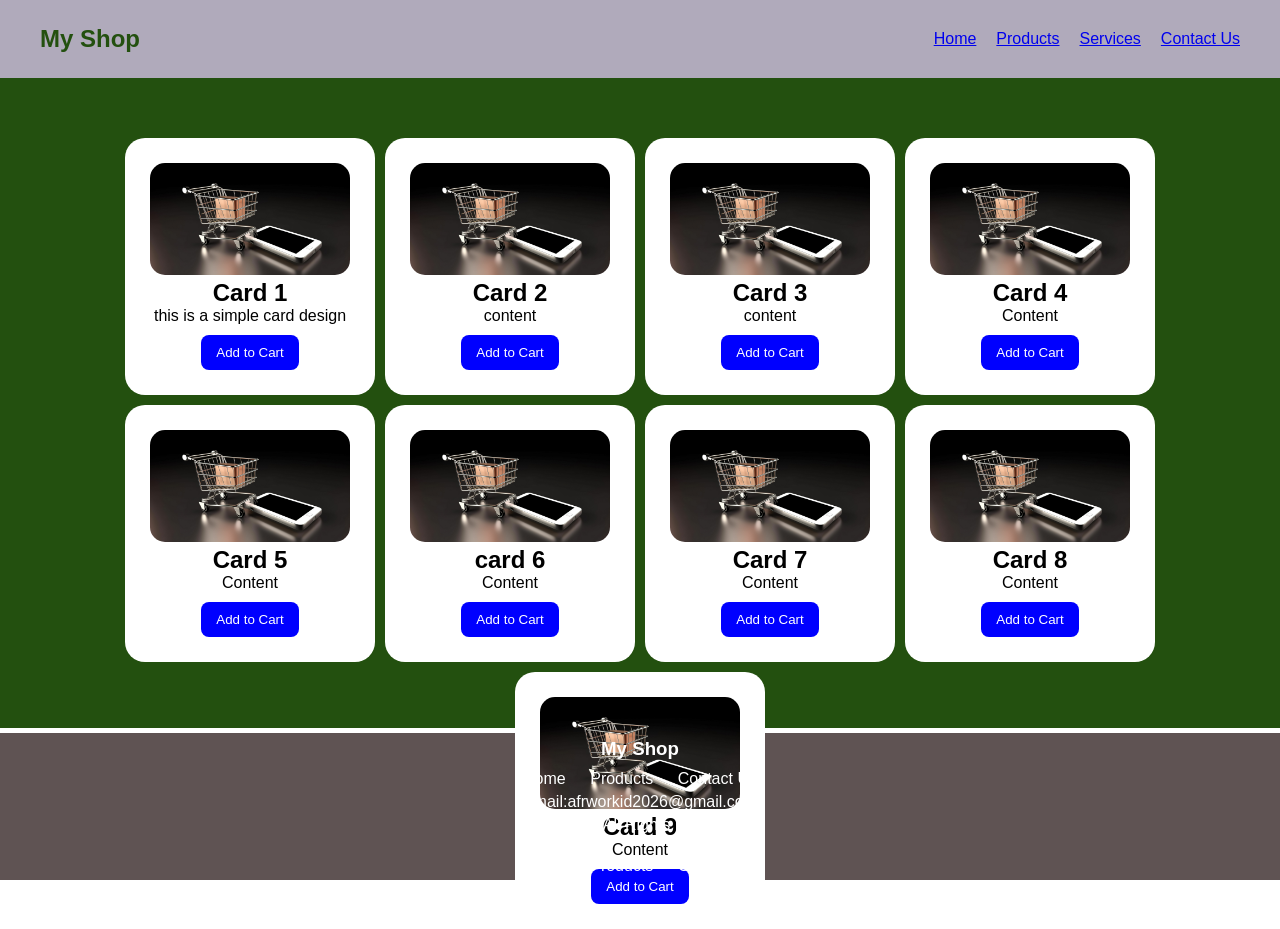
==== Products.html @ 4b3e2f47 "Update colors on website" ====
<!DOCTYPE html>
<html lang="en">
<head>
    <meta charset="UTF-8">
    <meta name="viewport" content="width=device-width, initial-scale=1.0">
    <title>Document</title>
    <link rel="stylesheet" href="style.css">
</head>

<body>

    <!--HEADER/NAVBAR-->
    <header class="navbar">
     <h2>My Shop</h2> 
     <ul>
        <li> <a href="index.html">Home</a></li>
        <li> <a href="Products.html"> Products</a></li>
        <li> <a href="Services.html">Services</a></li>
        <li> <a href="Conducts.html">Contact Us</a></li>
     </ul>
    </header>

    

<!--CARDS SECTION-->
<div class="container">

<div class="card">
<img src="images/shopping.jpg" alt="my image">
<h2>Card 1</h2>
<p>this is a simple card design </p>
<button class="btn">Add to Cart</button>
</div> 

<div class="card"> 
 <img src="images/shopping.jpg" alt="my image">   
<h2>Card 2</h2>
<p>content</p>
<button class="btn">Add to Cart </button>
</div>

<div class="card">
<img src="images/shopping.jpg" alt="my image">
<h2>Card 3</h2>
<p>content</p>
<button class="btn">Add to Cart </button>
</div> 

<div class="card">
<img src="images/shopping.jpg" alt="my image">
<h2>Card 4</h2>
<p>Content</p>
<button class="btn">Add to Cart </button>
</div>
  

<div class = "card">
    <img src="images/shopping.jpg" alt="my image">
<h2>Card 5</h2>
<p> Content</p>
<button class="btn"> Add to Cart</button>
</div>

<div class="card">
<img src="images/shopping.jpg" alt="my image">
<h2>card 6</h2>
<p>Content</p>
<button class="btn">Add to Cart </button>
</div>
  
<div class = "card">
    <img src="images/shopping.jpg" alt="my image">
<h2>Card 7</h2>
<p> Content</p>
<button class="btn"> Add to Cart</button>
</div>

<div class="card">
<img src="images/shopping.jpg" alt="my image">
<h2>Card 8</h2>
<p>Content</p>
<button class="btn">Add to Cart </button>
</div>
  
<div class = "card">
    <img src="images/shopping.jpg" alt="my image">

<h2>Card 9</h2>
<p> Content</p>
<button class="btn"> Add to Cart</button>
</div>

</div>


<footer>
    <h3>My Shop</h3>
<a href ="#">Home</a>
<a href = "#">Products</a>
<a href = "#">Contact Us</a>

    <p>Email:afrworkid2026@gmail.com</p>
    <p>(©) 2026 All Rights Reserved</p>
<br>
  
<a href ="#">Home</a>
<a href = "#">Products</a>
<a href = "#">Contact Us</a>
</footer>

   <script src="script.js" > </script>
</body> 
</html>
---- style.css ----
/*RESET*/
  *{
    margin:0;
    padding:0;
    box-sizing: border-box;
    font-family:Arial;
  }
/*NAVBAR*/
.navbar{
  display:flex;
  justify-content:space-between;
  align-items:center;
  padding:25px 40px;
  background:#b0aabb;
  color:#23500f;
}
.navbar ul{
  display:flex;
  gap:20px;
  list-style:none;
}
.navbar ul li{
  text-shadow: #f1e8e8;
}

/*HERO SECTION*/
*{
  margin: 0;
  padding: 0;
  box-sizing: border-box;
  font-family: sans-serif;
}
.hero h1{
  font-size: 50px;
  color: #f1e8e8;
  margin-bottom: 10px;
}


.hero{
  height: 70vh;
  background-image:url("images/shopping.jpg"); 
  background-size: cover;
  background-position: center;
  display: flex;
  align-items: center;
  justify-content: center;
  position: relative;
  
}

.hero-content{
  position:relative;
  z-index: 1;
  text-align: center;
  color: #f1e8e8;
  padding: 30px;
  /*dark overlay*/
  background: rgb(255, 255, 255,0.08);
  backdrop-filter: blur(10px);
  border:1px solid rgb(255, 255, 255,0.02);
  border-radius: 15px;

  /*1.Animation*/
  @keyframes fadeUp {
    from{
      opacity: translateY(30px);
    }
    to{
      opacity: 1;
      transform:translateY(0);
    }
  }
  /*common class*/
  .fade{
    opacity:0;
    animation: fadeUp 1s ease forwards;
  }
/*Delay*/
.fade:nth-child(1){
  animation-delay: 0.2s;
}
.fade:nth-child(2){
  animation-delay: 0.5s;
}
.fade:nth-child(3){
  animation-delay: 0.8s;
}
}


.hero::before{
  content: "";
  position: absolute;
  top:0;
  left:o;
  width:100%;
  background: rgba(4, 22, 26, 0.55);
}


.hero p{
  font-size: 20px;
  margin-bottom: 20px;
}
.hero button{
  padding: 12px 25px;
  border: none;
  background: #23500f;
  color: azure;
  font-size: pointer;
  border-radius: 5px;
  transition: 0.3s ease;
}
.hero button:hover{
  background: #5d4e82;
  transform: scale(1.05);
}

.container{
  padding:60px;
    display:flex;
    flex-wrap: wrap;
    justify-content: center;
    box-sizing: border-box;
    align-items: center;
    align-content:flex-start;
    gap: 10px;
    height: 650px;
    width: 100%;
    background: #23500f;
}
.box{

  width: 200px;
  height: 100px;
}

  /*card design*/
  .card {
width:250px;
background: white;
padding: 25px;
border-radius: 20px;
text-align: center;
box-shadow: 0 15px 25px rgba(0,0,0,0,2);

  }

/*image*/
.card img {
width:100%;
border-radius: 15px;
}
img {
width: 200px;
height: auto;
}

/*button*/
button{
    background: blue;
    color: rgb(255, 255, 255);
    padding: 10px 15px;
    border: none;
    border-radius: 8px;
    cursor: pointer;
    margin-top: 10px;

}
/*hover effect*/
button:hover{
background: darkblue;
}

footer{
  background-color: hsl(0, 7%, 35%);
  color:white;
  text-align: center;
  padding:5px;
  margin-top:5px;

}

footer h3{
margin-bottom: 10px;
}
footer p{
  margin:5px 0;
}
footer a{
  color:white;
  text-decoration: none;
  margin:0 10px;
}
footer a:hover{
  color:yellow
}
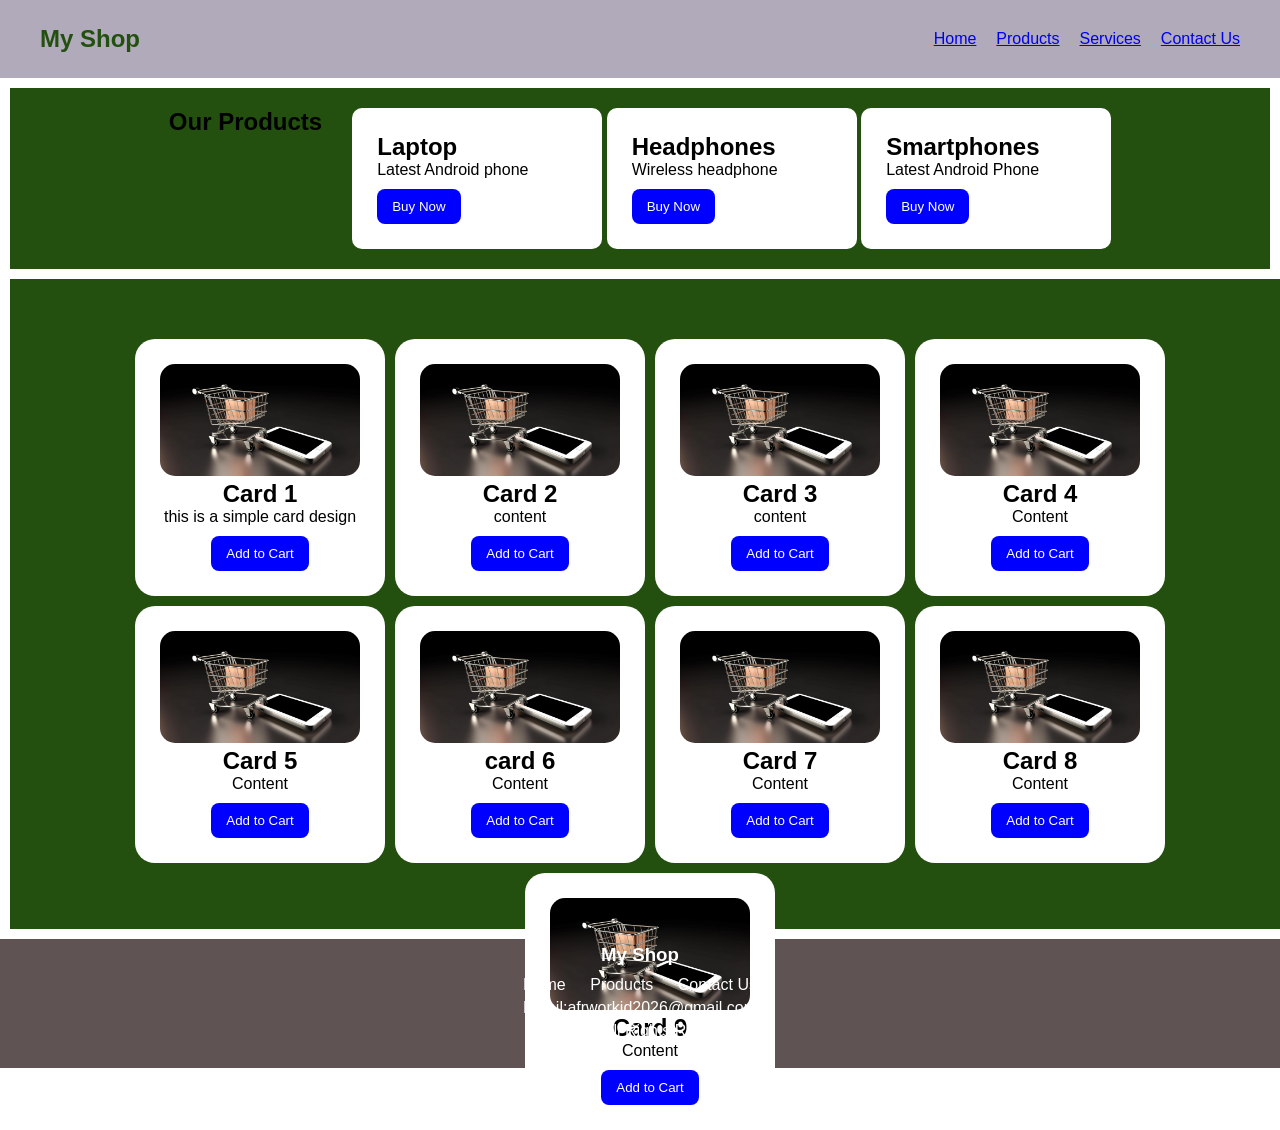
==== commit 003ce9e7: "Update colors on website" ====
--- a/Products.html
+++ b/Products.html
@@ -16,11 +16,33 @@
         <li> <a href="index.html">Home</a></li>
         <li> <a href="Products.html"> Products</a></li>
         <li> <a href="Services.html">Services</a></li>
-        <li> <a href="Conducts.html">Contact Us</a></li>
+        <li> <a href="Contact.html">Contact Us</a></li>
      </ul>
     </header>
 
-    
+    <main> 
+        <section class="product-container">
+<h1> Our Products </h1>
+<div class="product">
+    <div class="product-card">
+    <h2> Laptop </h2>
+    <p> Latest Android phone</p>
+    <button> Buy Now </button>
+</div>
+
+<div class="product-card">
+    <h2> Headphones </h2>
+    <p> Wireless headphone</p>
+    <button>Buy Now </button>
+</div>
+
+<div class="product-card">
+    <h2> Smartphones </h2>
+    <p> Latest Android Phone </p>
+    <button>Buy Now </button>
+</div>
+</section>
+</main>
 
 <!--CARDS SECTION-->
 <div class="container">
@@ -95,17 +117,14 @@
 
 <footer>
     <h3>My Shop</h3>
-<a href ="#">Home</a>
-<a href = "#">Products</a>
-<a href = "#">Contact Us</a>
+<a href ="index.html">Home</a>
+<a href = "Products.html">Products</a>
+<a href = "Contact.html">Contact Us</a>
 
     <p>Email:afrworkid2026@gmail.com</p>
     <p>(©) 2026 All Rights Reserved</p>
 <br>
-  
-<a href ="#">Home</a>
-<a href = "#">Products</a>
-<a href = "#">Contact Us</a>
+
 </footer>
 
    <script src="script.js" > </script>
--- a/style.css
+++ b/style.css
@@ -118,6 +118,7 @@
 }
 
 .container{
+  margin: 10px;
   padding:60px;
     display:flex;
     flex-wrap: wrap;
@@ -172,6 +173,86 @@
 button:hover{
 background: darkblue;
 }
+/*Products.html */
+
+.product-container{
+  margin:10px;
+  padding: 20px;
+  display:flex;
+  gap:30px;
+  justify-content: center;
+  flex-wrap:wrap;
+  background-color: #23500f;
+}
+.product-card{
+width: 250px;
+background: white;
+padding: 25px;
+border-radius: 10px;
+box-shadow: 0 15px 25px rgba(0,0,0,0,2);
+display: inline-block;
+grid-template-rows: auto;
+
+}
+
+/*Services.html */
+
+.services{
+  width: 80%;
+  margin: 40px auto;
+  text-align: center;
+}
+.services h2{
+  margin-bottom: 30px;
+  color: #23500f;
+}
+.services ul{
+  list-style: none;
+  padding: 0;
+}
+.services li{
+  background-color: azure;
+  margin: 15px 0;
+  padding: 20px;
+  border-radius: 0 0 10px gray;
+  font-size: 20px;
+  transition: 0.3s;
+}
+
+.services li:hover{
+  transition: translateY(-5px);
+  background-color: #23500f;
+}
+
+
+
+
+
+
+
+
+
+
+/*Contact.html */
+
+.form{
+  width:300px;
+  margin:30px auto;
+  padding:20px;
+  background-color: aliceblue;
+  border-radius: 10px;
+  box-shadow: #23500f;
+}
+.input,textarea {
+  width: 100%;
+  padding: 10px;
+  margin-top:5px;
+  margin-bottom:15px;
+}
+
+
+
+
 
 footer{
   background-color: hsl(0, 7%, 35%);
@@ -197,3 +278,6 @@
   color:yellow
 }
 
+
+
+
